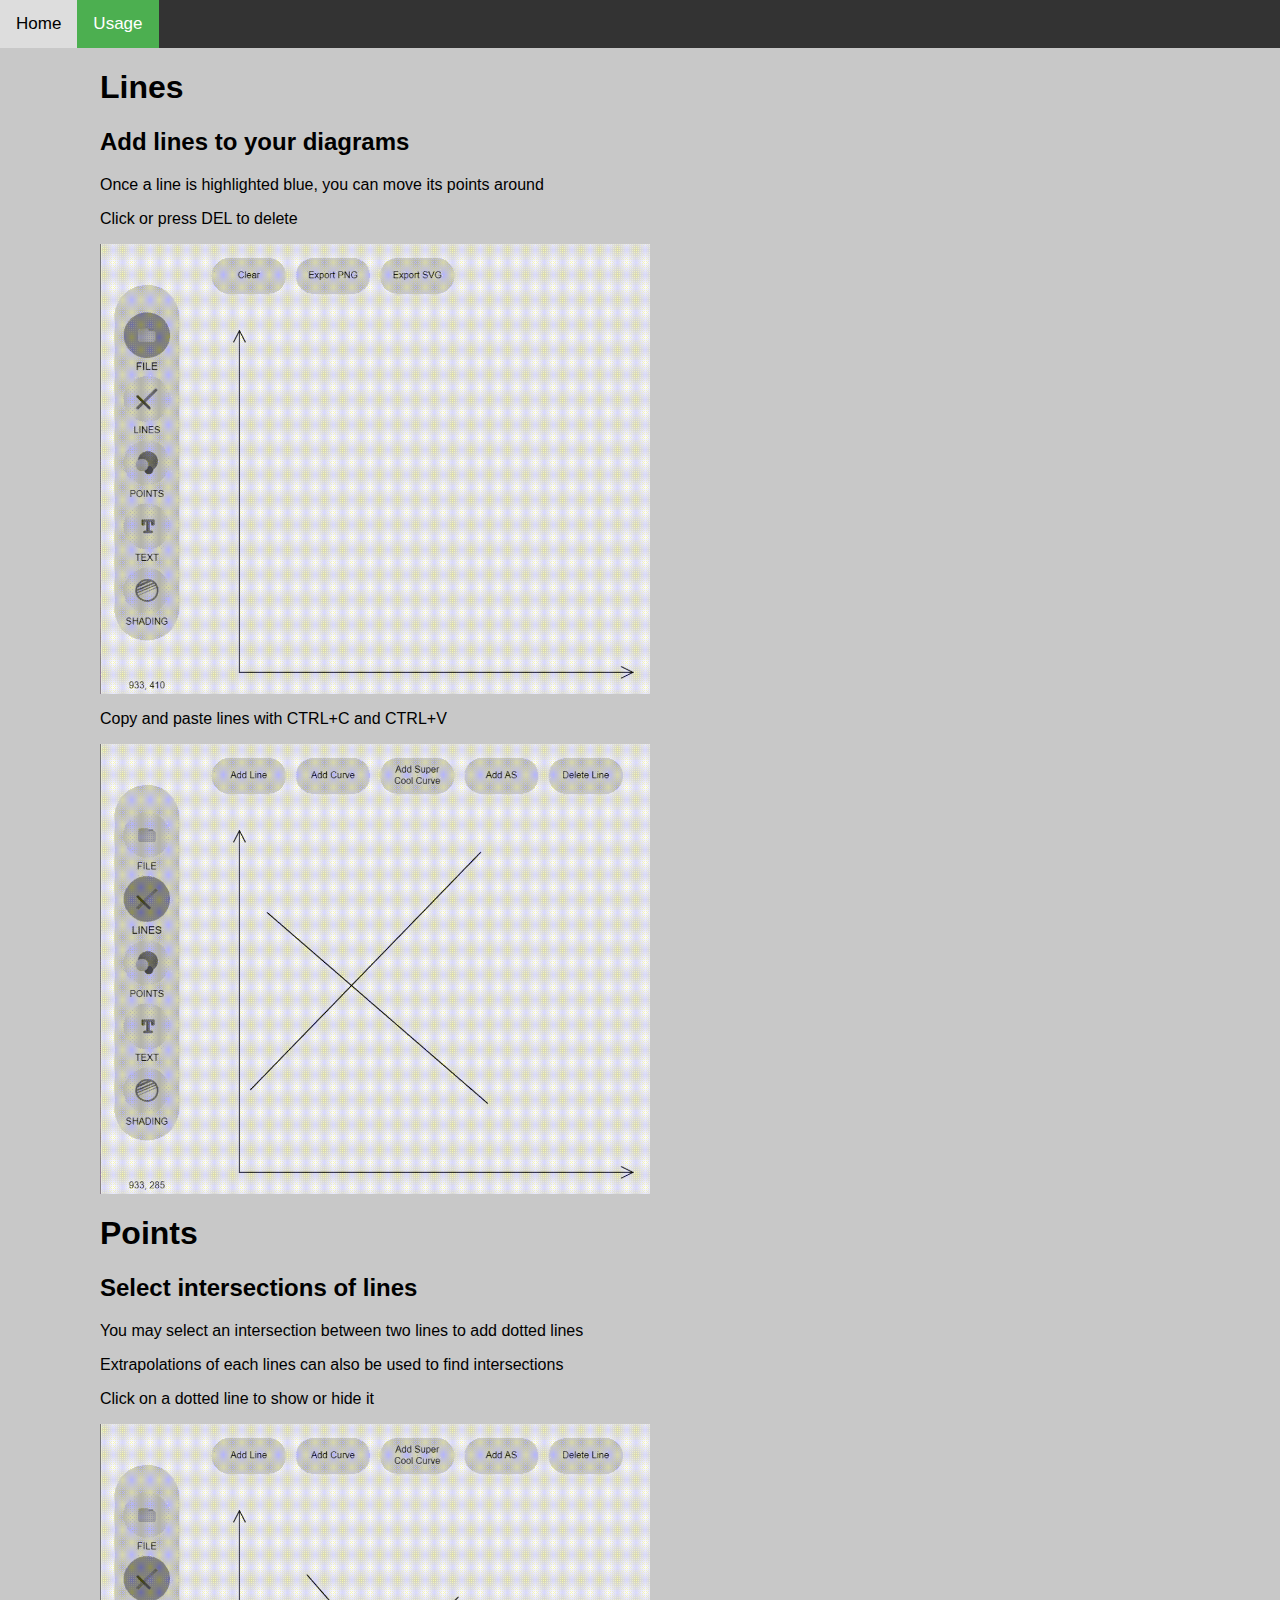
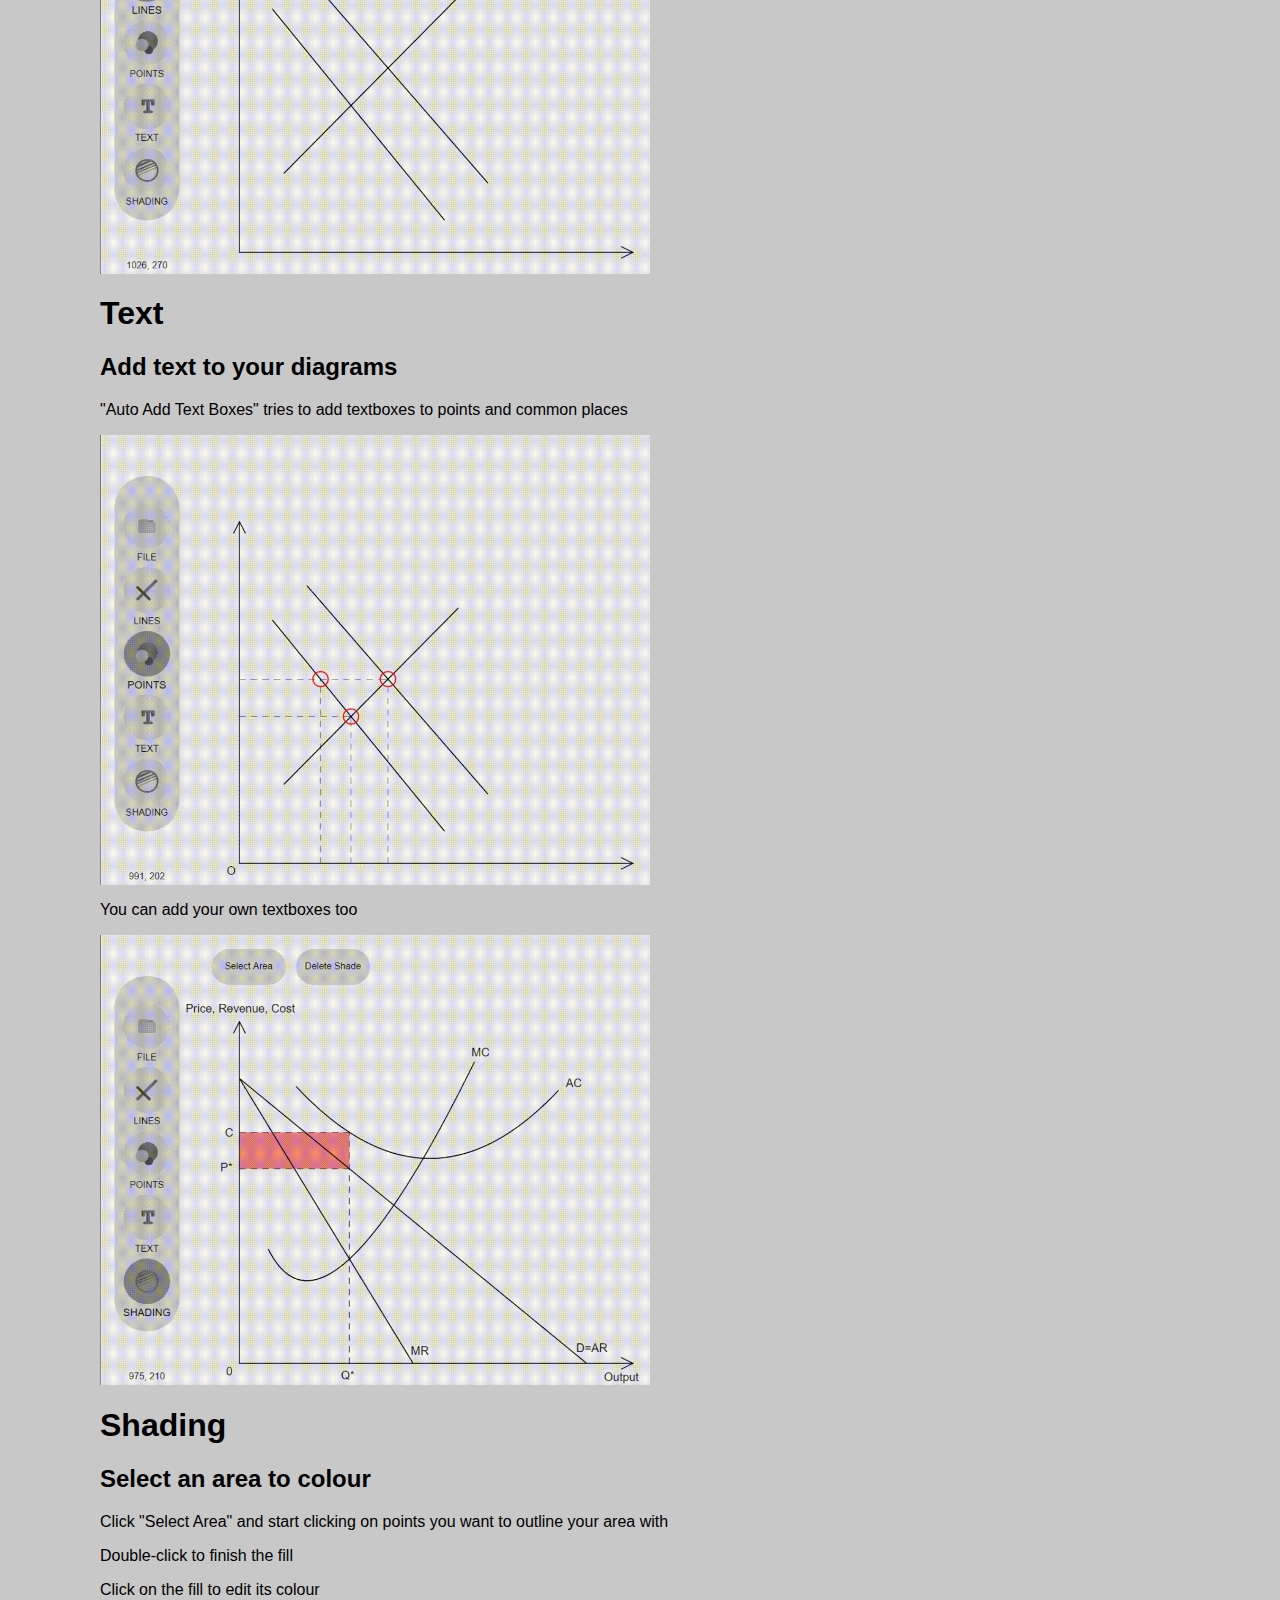
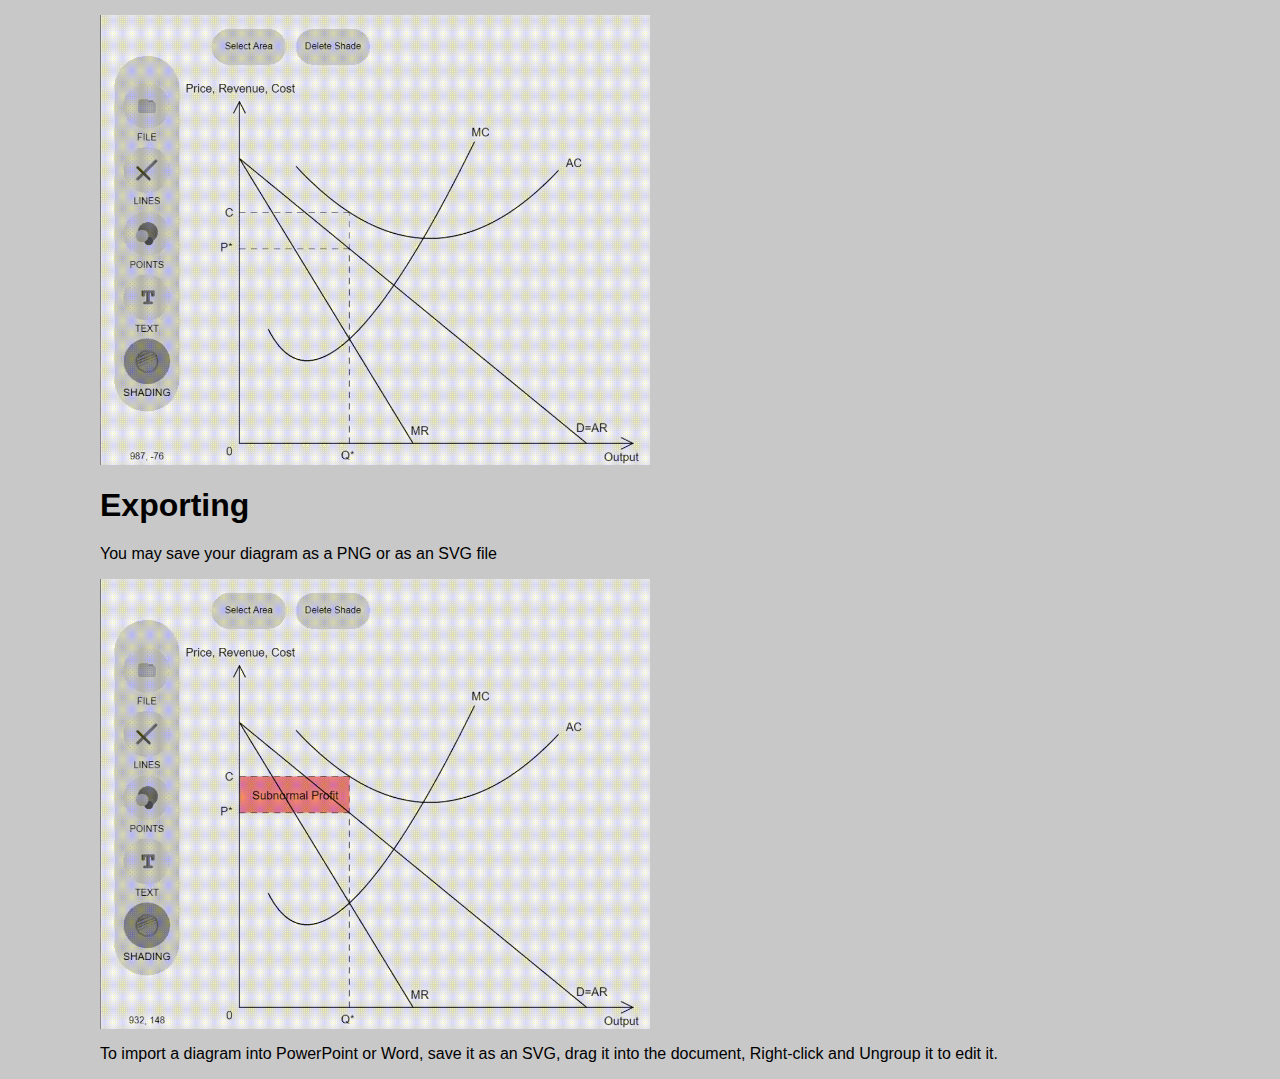
==== usage.html @ 03a50776 "added documentation page" ====
<head>
  <meta charset="UTF-8" />
  <meta name="viewport" content="width=device-width, initial-scale=1.0" />
  <link rel="stylesheet" href="main.css" />
</head>

<body>
  <div class="topnav">
    <a href="index.html">Home</a>
    <a class="active" href="">Usage</a>
  </div>
  <div class="docs">
    <h1>Lines</h1>
    <h2>Add lines to your diagrams</h2>
    <p>Once a line is highlighted blue, you can move its points around</p>
    <p>Click or press DEL to delete</p>
    <img style="width: 550; height: 450" src="usagegifs/addlines.gif" />

    <p>Copy and paste lines with CTRL+C and CTRL+V</p>
    <img style="width: 550; height: 450" src="usagegifs/copypaste.gif" />
  </div>
  <div class="docs">
    <h1>Points</h1>
    <h2>Select intersections of lines</h2>
    <p>You may select an intersection between two lines to add dotted lines</p>
    <p>Extrapolations of each lines can also be used to find intersections</p>
    <p>Click on a dotted line to show or hide it</p>
    <img style="width: 550; height: 450" src="usagegifs/addpoints.gif" />
  </div>
  <div class="docs">
    <h1>Text</h1>
    <h2>Add text to your diagrams</h2>
    <p>
      "Auto Add Text Boxes" tries to add textboxes to points and common places
    </p>
    <img style="width: 550; height: 450" src="usagegifs/autoaddbox2.gif" />
    <p>You can add your own textboxes too</p>
    <img style="width: 550; height: 450" src="usagegifs/addtext.gif" />
  </div>
  <div class="docs">
    <h1>Shading</h1>
    <h2>Select an area to colour</h2>
    <p>
      Click "Select Area" and start clicking on points you want to outline your
      area with
    </p>
    <p>Double-click to finish the fill</p>
    <p>Click on the fill to edit its colour</p>
    <img style="width: 550; height: 450" src="usagegifs/addfill.gif" />
  </div>
  <div class="docs">
    <h1>Exporting</h1>
    <p>You may save your diagram as a PNG or as an SVG file</p>
    <img style="width: 550; height: 450" src="usagegifs/export.gif" />

    <p>
      To import a diagram into PowerPoint or Word, save it as an SVG, drag it
      into the document, Right-click and Ungroup it to edit it.
    </p>
  </div>
</body>
---- main.css ----
body {
  font-family: arial;
  padding: 0;
  margin: 0;
  background-color: rgb(200, 200, 200);
}
input {
  font-size: 20px;
  background-color: transparent;
  border: none;
  /* text-align: center; */
}

/* Add a black background color to the top navigation */
.topnav {
  background-color: #333;
  overflow: hidden;
}

/* Style the links inside the navigation bar */
.topnav a {
  float: left;
  color: #f2f2f2;
  text-align: center;
  padding: 14px 16px;
  text-decoration: none;
  font-size: 17px;
}

/* Change the color of links on hover */
.topnav a:hover {
  background-color: #ddd;
  color: black;
}

/* Add a color to the active/current link */
.topnav a.active {
  background-color: #4caf50;
  color: white;
}

.docs {
  margin-left: 100px;
}
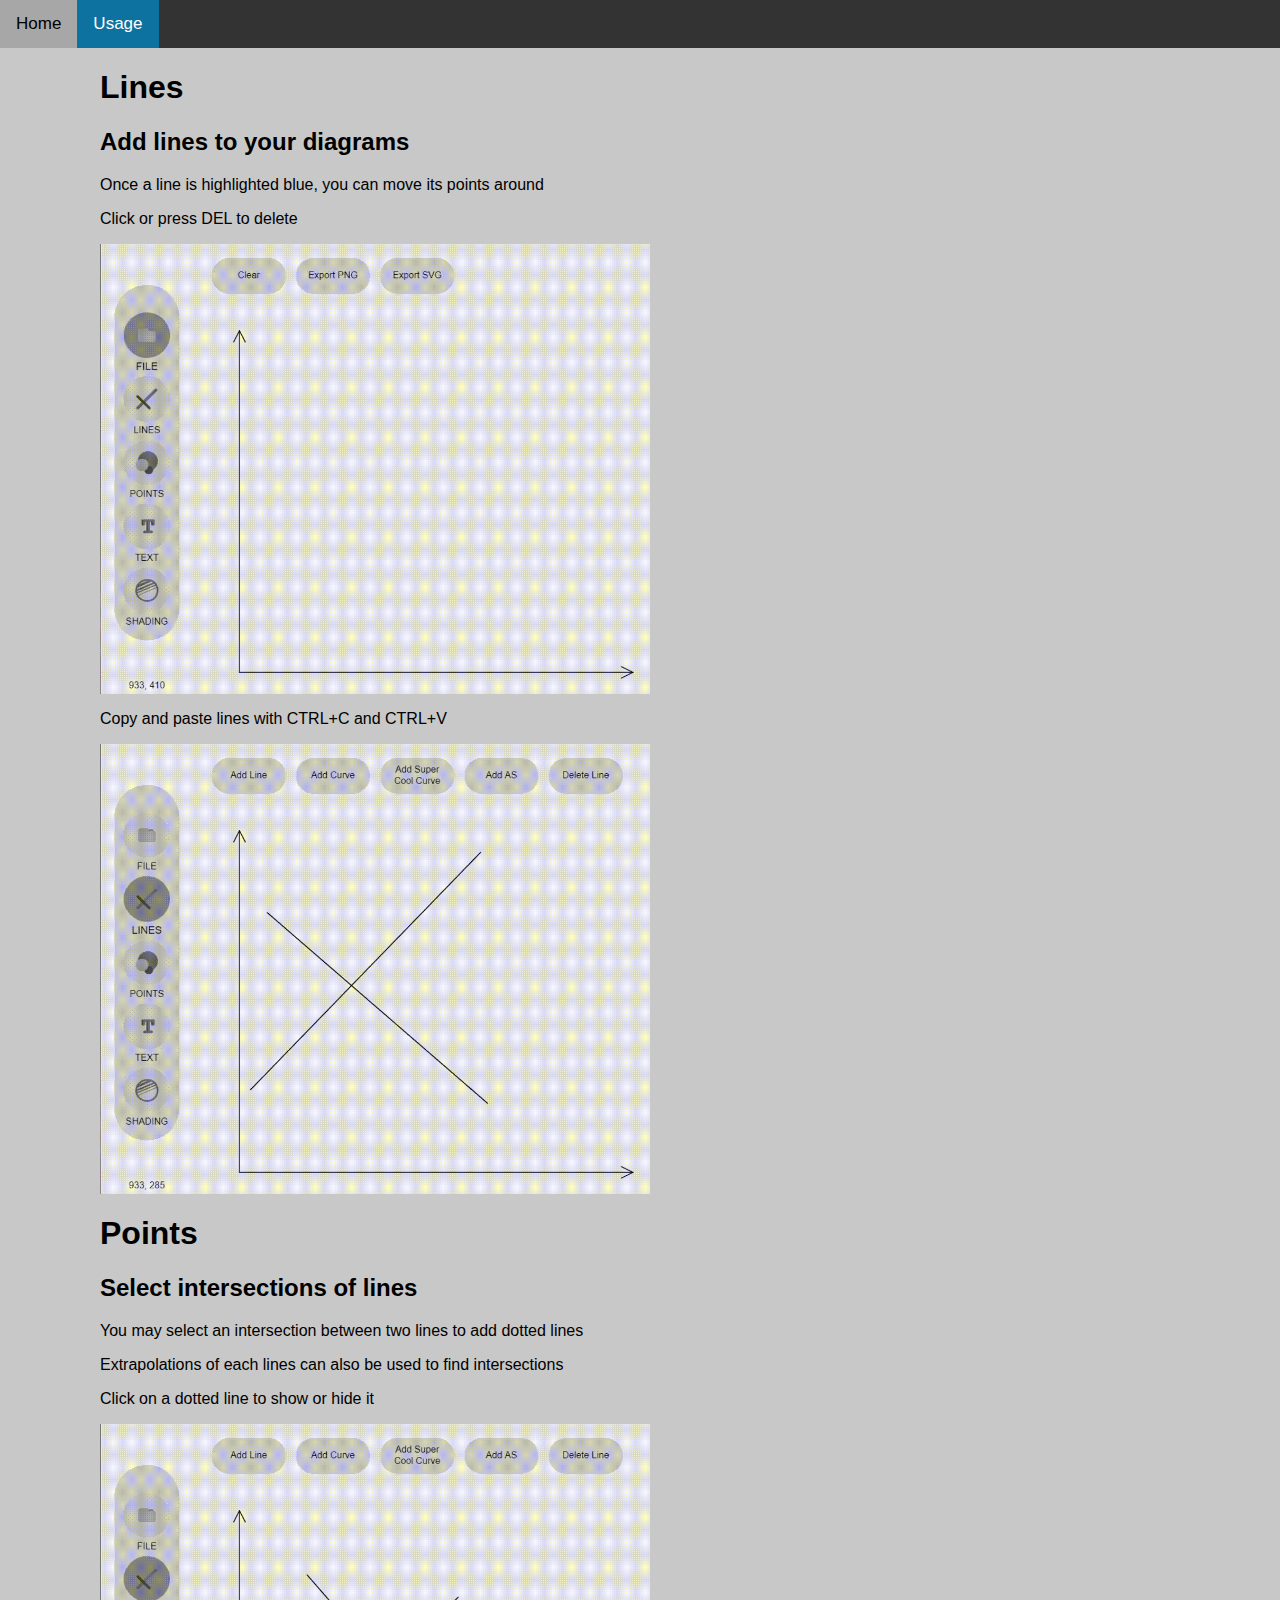
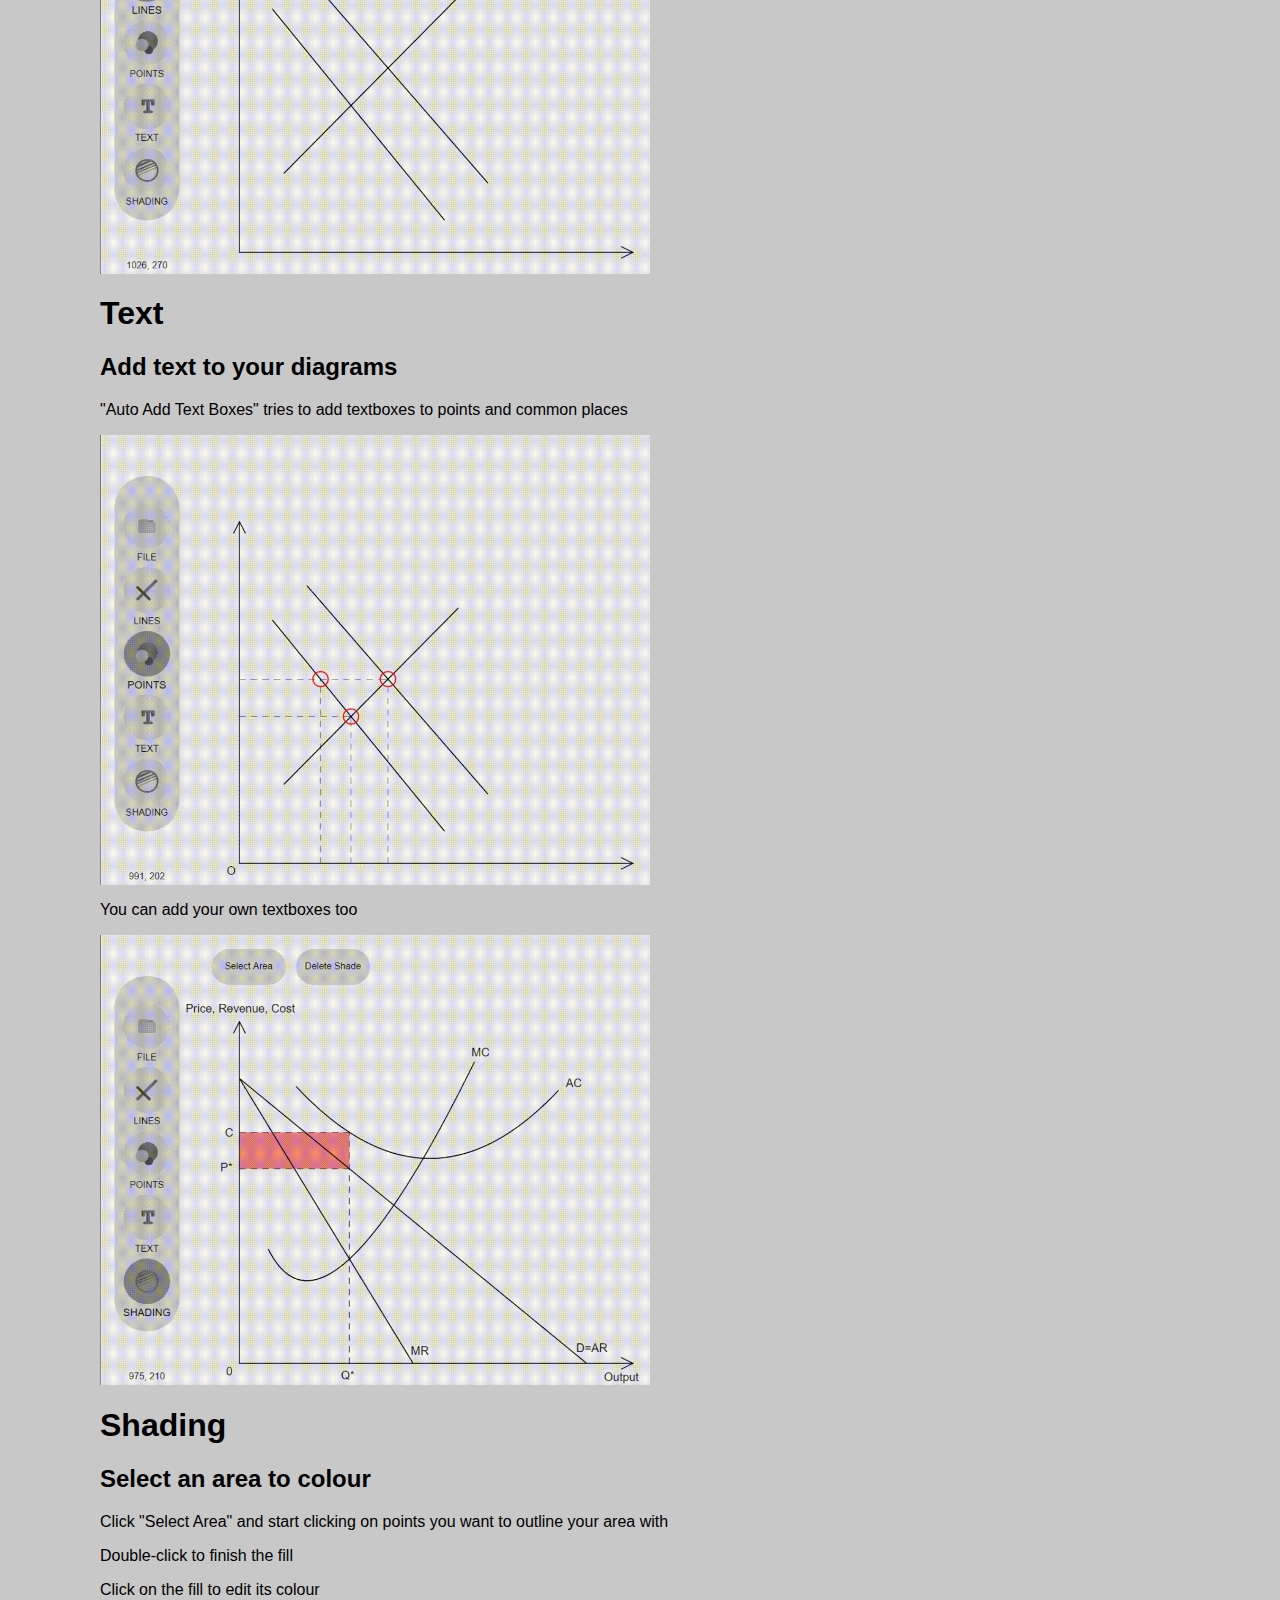
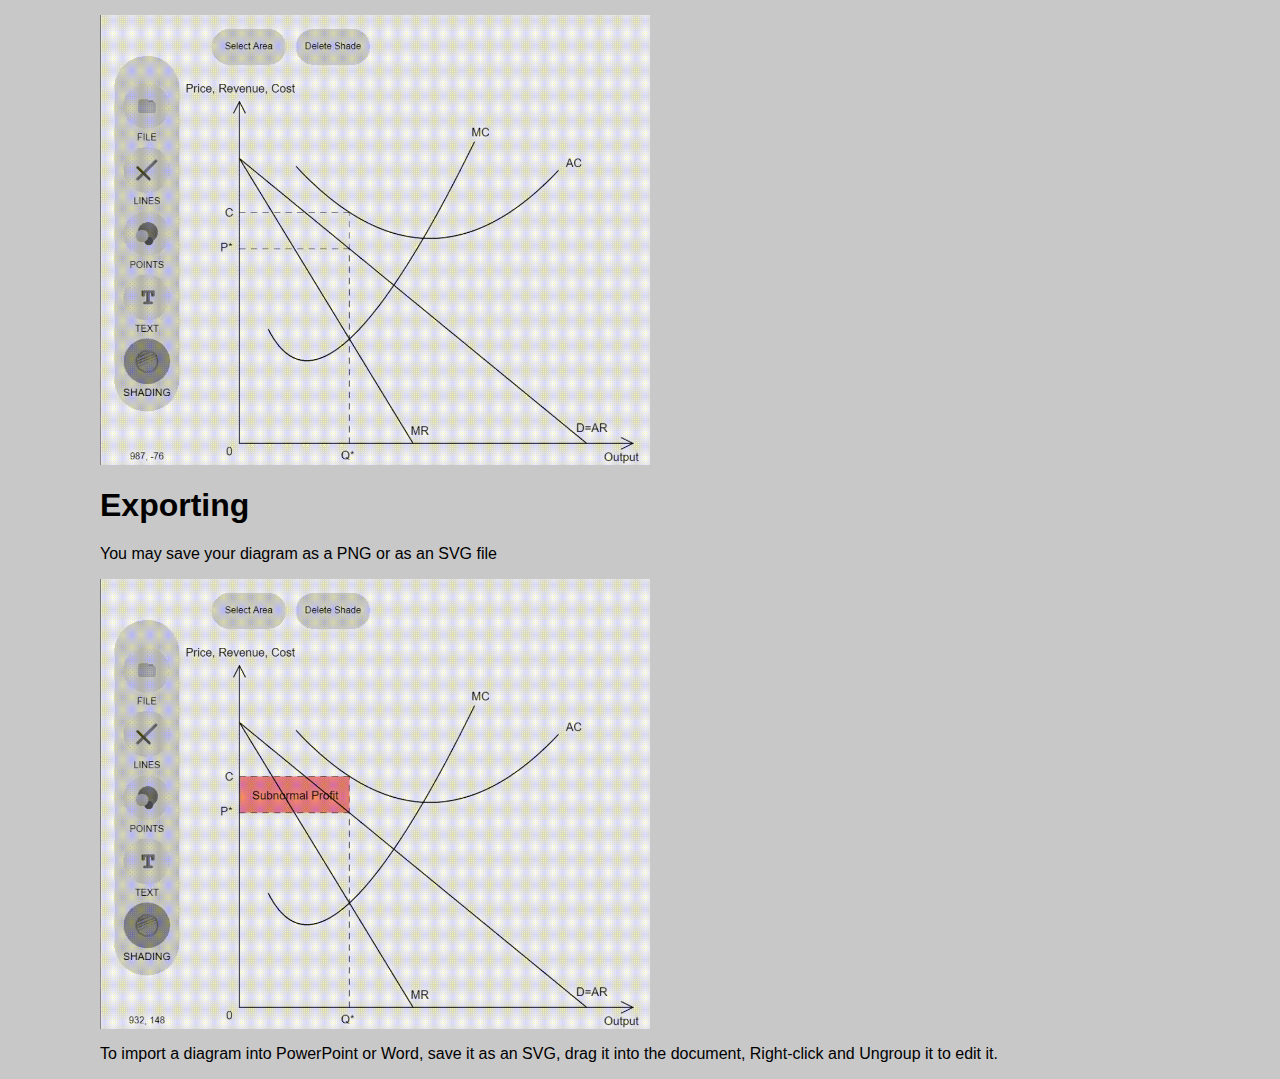
==== commit 652056c2: "yeet" ====
--- a/usage.html
+++ b/usage.html
@@ -1,4 +1,5 @@
 <head>
+  <title>Econs Graphs</title>
   <meta charset="UTF-8" />
   <meta name="viewport" content="width=device-width, initial-scale=1.0" />
   <link rel="stylesheet" href="main.css" />
--- a/main.css
+++ b/main.css
@@ -29,16 +29,17 @@
 
 /* Change the color of links on hover */
 .topnav a:hover {
-  background-color: #ddd;
+  background-color: rgb(167, 167, 167);
   color: black;
 }
 
 /* Add a color to the active/current link */
 .topnav a.active {
-  background-color: #4caf50;
+  background-color: #0e72a0;
   color: white;
 }
 
 .docs {
   margin-left: 100px;
+  margin-right: 100px;
 }
